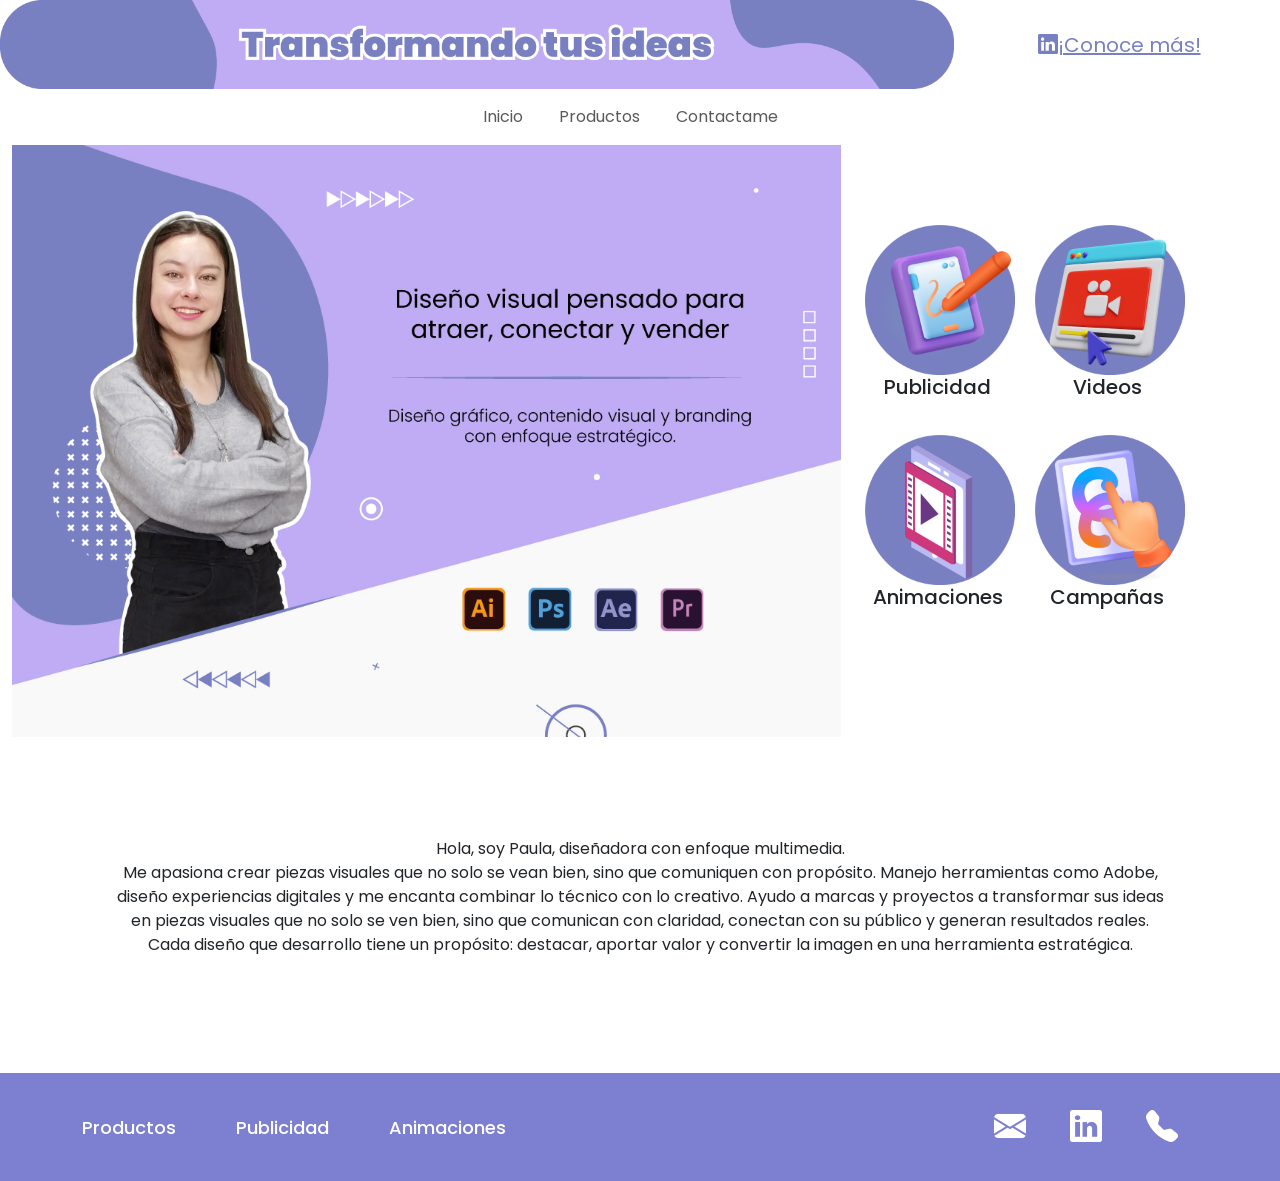
==== index.html @ ef555c79 "Add files via upload" ====
<!DOCTYPE html>
<html>
<head>
	<meta charset="utf-8">
	<meta name="viewport" content="width=device-width, initial-scale=1">
	<link rel="stylesheet" type="text/css" href="css/bootstrap.min.css">
        <link rel="stylesheet" type="text/css" href="css/estilos.css">
	<link rel="stylesheet" href="https://cdn.jsdelivr.net/npm/bootstrap-icons@1.13.1/font/bootstrap-icons.min.css">
    <link href="https://fonts.googleapis.com/css2?family=Poppins:wght@300;400;500;600;700&display=swap" rel="stylesheet">
	<title> Portafolio</title>
</head>
<body>
	<header class="row">
		<img src="img/BannerEncabezado.png" class="col-12 col-sm-12 col-md-12 col-lg-9 col-xl-9">

		<div id="red"  class="col-12 col-sm-12 col-md-12 col-lg-3 col-xl-3">
            <a href="https://www.linkedin.com/in/paula-andrea-pachon-velasquez-7541851b8/"><i class="bi bi-linkedin"></i>¡Conoce más!</a>
        </div>
 	</header>

            <nav class="navbar navbar-expand-lg">
              <div class="collapse navbar-collapse" id="navbarNav">
                <ul class="navbar-nav mx-auto">
                  <li class="nav-item active">
                     <a href="index.html" class="nav-link">Inicio</a>
                  </li>
                  <li class="nav-item active">
                    <a href="productos.html"  class="nav-link">Productos</a>
                  </li>
                  <li class="nav-item active">
                     <a href="contacto.html" class="nav-link">Contactame</a>
                  </li>
                
                  </li>
                </ul>
              </div>
            </nav>

<section>

         <main class="container-fluid">

     <div class="row">
    <!-- Columna izquierda con imagen y texto -->
    <div class="col-12 col-md-8">
      <img src="img/BannerPrincipalPortafolio.jpg" alt="" class="img-fluid">
    </div>

    <!-- Columna derecha con íconos -->
    <div class="col-12 col-md-4" id="menu-icon">
      <div class="row justify-content-end">
        <div class="col-6 col-md-6 text-center">
          <div class="icono-box">
            <img src="img/Imagenes.png" class="icono-img" alt="">
            <h5>Publicidad</h5>
          </div>
        </div>
        <div class="col-6 col-md-6 text-center">
          <div class="icono-box">
            <img src="img/IconoVideo.png" class="icono-img" alt="">
            <h5>Videos</h5>
          </div>
        </div>
      </div>

      <div class="row justify-content-end mt-3">
        <div class="col-6 col-md-6 text-center">
          <div class="icono-box">
            <img src="img/IconoAnimacion.png" class="icono-img" alt="">
            <h5>Animaciones</h5>
          </div>
        </div>
        <div class="col-6 col-md-6 text-center">
          <div class="icono-box">
            <img src="img/IconoCampanas.png" class="icono-img" alt="">
            <h5>Campañas</h5>
          </div>
        </div>
      </div>
    </div>
  </div>
        <p class="intro">
            Hola, soy Paula, diseñadora con enfoque multimedia. <br>  Me apasiona crear piezas visuales que no solo se vean bien, sino que comuniquen con propósito. Manejo herramientas como Adobe, diseño experiencias digitales y me encanta combinar lo técnico con lo creativo.  Ayudo a marcas y proyectos a transformar sus ideas en piezas visuales que no solo se ven bien, sino que comunican con claridad, conectan con su público y generan resultados reales. Cada diseño que desarrollo tiene un propósito: destacar, aportar valor y convertir la imagen en una herramienta estratégica.
        </p>
  </main>
</section>
		

<footer class="footer">

    <div class="container">
        <div class="row align-items-center">

            <!-- LINKS -->

            <div class="col-lg-8">
                <ul class="footer-menu">

                    <li><a href="#">Productos</a></li>
                    <li><a href="#">Publicidad</a></li>
                    <li><a href="#">Animaciones</a></li>

                </ul>

            </div>

            <div class="col-lg-4 text-lg-end text-center">

                <div class="footer-icons">

                    <a href="#"><i class="bi bi-envelope-fill"></i></a>
                    <a href="#"><i class="bi bi-linkedin"></i></a>
                    <a href="#"><i class="bi bi-telephone-fill"></i></a>

                </div>

            </div>

        </div>

    </div>

</footer>

<script src="js/bootstrap.min.js"></script>
</body>
</html>
---- css/estilos.css ----
body{
    font-family: 'Poppins', sans-serif;
}

#red{
	display: flex;
	justify-content: center;
	align-items: center;	
	font-size: 20px;
}

a{
	color: #7980C2;
	margin-right: 20px;
}

.nav.link:hover{
	color: #7980C2;
}


#menu-icon {
  padding-right: 100px;
  margin-top: 80px;
}

.icono-img {
  max-width: 150px;    /* tamaño adaptable */
  height: auto;
}

.icono-box {
  text-align: center;
  margin-bottom: 20px;
}

.intro{
	padding: 100px;
	text-align: center; important!
}

.footer{
    background: #7d7fd1;
    padding: 30px 0;
}

.footer-menu{
    display: flex;
    gap: 40px;
    list-style: none;
    padding: 0;
    margin: 0;
}

.footer-menu a{
    color: white;
    text-decoration: none;
    font-size: 18px;
    font-weight: 500;
}

.footer-icons a{
    color: white;
    font-size: 32px;
    margin-left: 20px;
}

}

.intro-productos p{
    max-width: 1000px;
    margin: auto;
    font-size: 18px;
    color: #444;
}

.producto-card img{
    border-radius: 5px;
    width: 100%;
}

.producto-texto{
    margin-top: 15px;
}

.producto-texto ul{
    padding-left: 18px;
}

.producto-texto li{
    font-size: 14px;
    margin-bottom: 8px;
    color: #333;
}

.contacto{
    min-height: 700px;
}

.contacto-img{
    max-width: 420px;
}

.formulario-contacto .form-control{
    border-radius: 20px;
    padding: 14px;
    border: 2px solid #d7d7d7;
    box-shadow: none;
}

.formulario-contacto .form-control:focus{
    border-color: #7d7fd1;
    box-shadow: none;
}

.btn-enviar{
    background: #7d7fd1;
    color: white;
    padding: 10px 60px;
    border-radius: 30px;
    font-weight: 600;
}

.btn-enviar:hover{
    background: #696bc2;
    color: white;
}
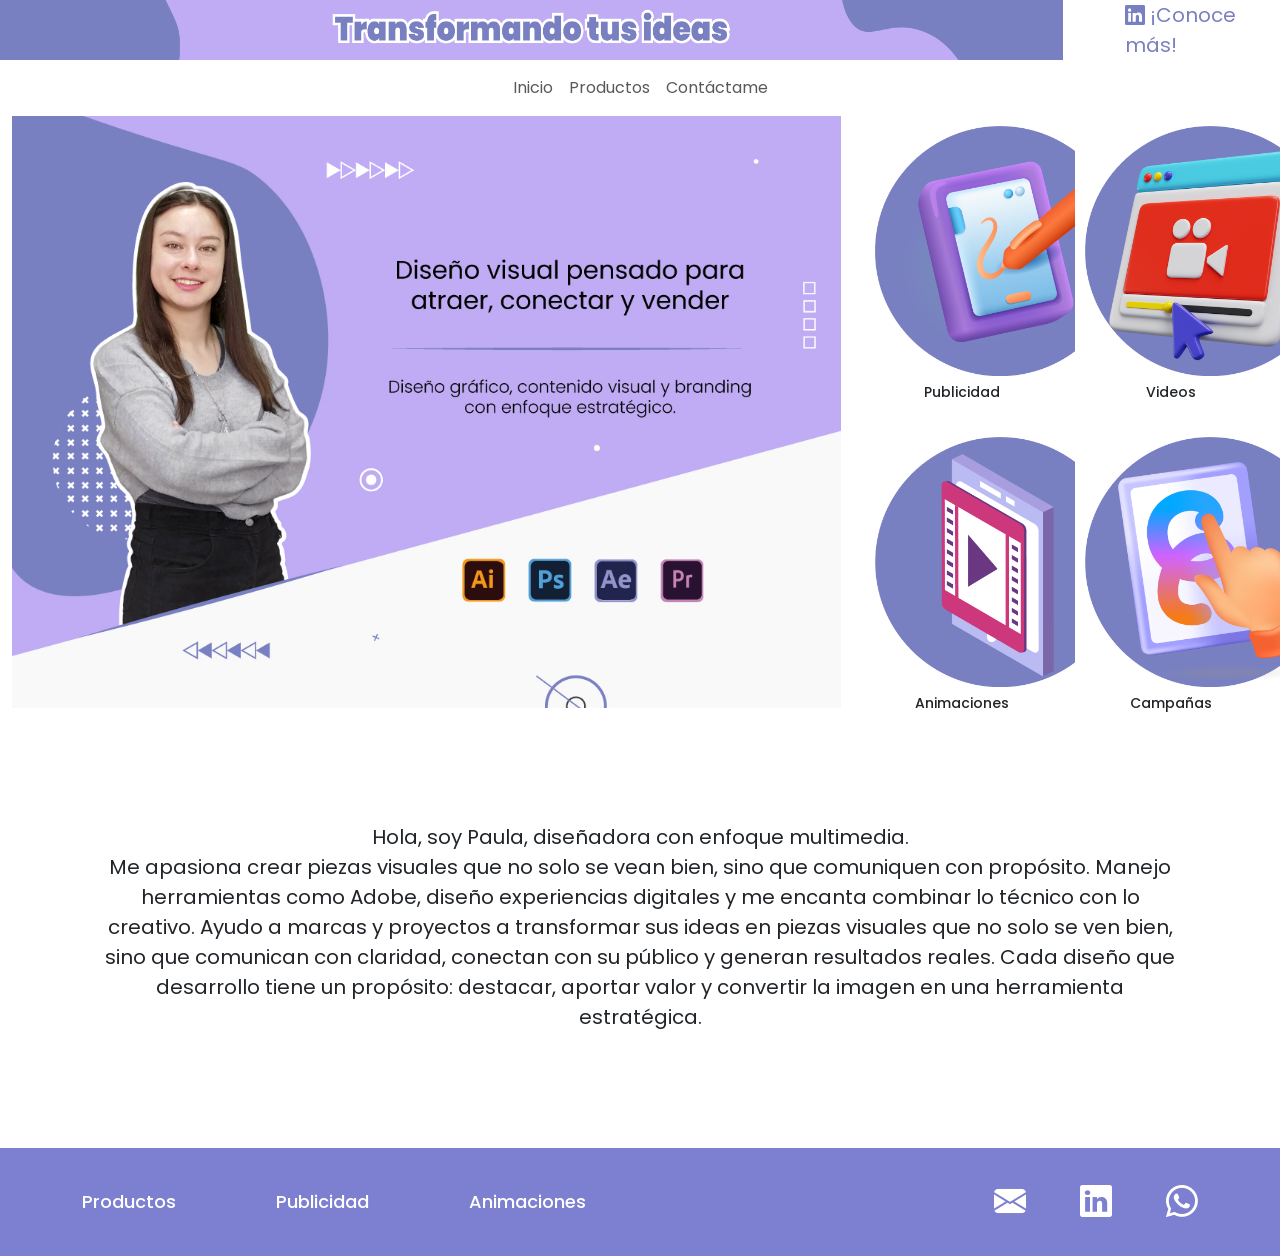
==== commit 70d4cf8e: "Add files via upload" ====
--- a/index.html
+++ b/index.html
@@ -1,90 +1,106 @@
 <!DOCTYPE html>
-<html>
+<html lang="es">
 <head>
-	<meta charset="utf-8">
-	<meta name="viewport" content="width=device-width, initial-scale=1">
-	<link rel="stylesheet" type="text/css" href="css/bootstrap.min.css">
-        <link rel="stylesheet" type="text/css" href="css/estilos.css">
-	<link rel="stylesheet" href="https://cdn.jsdelivr.net/npm/bootstrap-icons@1.13.1/font/bootstrap-icons.min.css">
-    <link href="https://fonts.googleapis.com/css2?family=Poppins:wght@300;400;500;600;700&display=swap" rel="stylesheet">
-	<title> Portafolio</title>
+  <meta charset="UTF-8">
+  <meta name="viewport" content="width=device-width, initial-scale=1.0">
+  <title>Portafolio Paula</title>
+
+  <link href="https://cdn.jsdelivr.net/npm/bootstrap@5.3.3/dist/css/bootstrap.min.css" rel="stylesheet">
+  <link rel="stylesheet" href="https://cdn.jsdelivr.net/npm/bootstrap-icons@1.11.3/font/bootstrap-icons.css">
+  <link href="https://fonts.googleapis.com/css2?family=Poppins:wght@300;400;500;600;700&display=swap" rel="stylesheet">
+  <link rel="stylesheet" href="css/estilos.css">
 </head>
+
 <body>
-	<header class="row">
-		<img src="img/BannerEncabezado.png" class="col-12 col-sm-12 col-md-12 col-lg-9 col-xl-9">
 
-		<div id="red"  class="col-12 col-sm-12 col-md-12 col-lg-3 col-xl-3">
-            <a href="https://www.linkedin.com/in/paula-andrea-pachon-velasquez-7541851b8/"><i class="bi bi-linkedin"></i>¡Conoce más!</a>
-        </div>
- 	</header>
 
-            <nav class="navbar navbar-expand-lg">
+  <header class="row">
+    <img src="img/BannerEncabezado.png" class="col-12 col-sm-12 col-md-12 col-lg-10 col-xl-10">
+    
+    <div id="red" class="col-12 col-sm-12 col-md-12 col-lg-2 col-xl-2">
+          <a href="https://www.linkedin.com/in/paula-andrea-pachon-velasquez-7541851b8/" class="linkedin-btn"  target="_blank">
+                <i class="bi bi-linkedin"></i> ¡Conoce más!
+          </a>
+   </div>
+
+          <nav class="navbar navbar-expand-lg">
+            <div class="container">
+
+              <button class="navbar-toggler" type="button" data-bs-toggle="collapse" data-bs-target="#navbarNav">
+                <span class="navbar-toggler-icon"></span>
+              </button>
+
               <div class="collapse navbar-collapse" id="navbarNav">
                 <ul class="navbar-nav mx-auto">
-                  <li class="nav-item active">
-                     <a href="index.html" class="nav-link">Inicio</a>
+                  <li class="nav-item">
+                    <a href="index.html" class="nav-link">Inicio</a>
                   </li>
-                  <li class="nav-item active">
-                    <a href="productos.html"  class="nav-link">Productos</a>
+                  <li class="nav-item">
+                    <a href="productos.html" class="nav-link">Productos</a>
                   </li>
-                  <li class="nav-item active">
-                     <a href="contacto.html" class="nav-link">Contactame</a>
-                  </li>
-                
+                  <li class="nav-item">
+                    <a href="contacto.html" class="nav-link">Contáctame</a>
                   </li>
                 </ul>
               </div>
-            </nav>
+            </div>
+          </nav>
 
-<section>
+  </header>
+
+
+              <section>
 
          <main class="container-fluid">
+                <div class="row ">
 
-     <div class="row">
-    <!-- Columna izquierda con imagen y texto -->
-    <div class="col-12 col-md-8">
-      <img src="img/BannerPrincipalPortafolio.jpg" alt="" class="img-fluid">
-    </div>
+                  <!-- Banner -->
+                  <div class="col-12 col-sm-12 col-md-12 col-lg-8 col-xl-8">
+                    <img src="img/BannerPrincipalPortafolio.jpg" class="img-fluid w-100 banner-principal" alt="">
+                  </div>
 
-    <!-- Columna derecha con íconos -->
-    <div class="col-12 col-md-4" id="menu-icon">
-      <div class="row justify-content-end">
-        <div class="col-6 col-md-6 text-center">
-          <div class="icono-box">
-            <img src="img/Imagenes.png" class="icono-img" alt="">
-            <h5>Publicidad</h5>
-          </div>
-        </div>
-        <div class="col-6 col-md-6 text-center">
-          <div class="icono-box">
-            <img src="img/IconoVideo.png" class="icono-img" alt="">
-            <h5>Videos</h5>
-          </div>
-        </div>
-      </div>
+                  <!-- Íconos -->
+                  <div class="col-12 col-md-4">
+                  <div class="row g-3" id="iconos-grid">
 
-      <div class="row justify-content-end mt-3">
-        <div class="col-6 col-md-6 text-center">
-          <div class="icono-box">
-            <img src="img/IconoAnimacion.png" class="icono-img" alt="">
-            <h5>Animaciones</h5>
-          </div>
-        </div>
-        <div class="col-6 col-md-6 text-center">
-          <div class="icono-box">
-            <img src="img/IconoCampanas.png" class="icono-img" alt="">
-            <h5>Campañas</h5>
-          </div>
-        </div>
-      </div>
-    </div>
-  </div>
-        <p class="intro">
-            Hola, soy Paula, diseñadora con enfoque multimedia. <br>  Me apasiona crear piezas visuales que no solo se vean bien, sino que comuniquen con propósito. Manejo herramientas como Adobe, diseño experiencias digitales y me encanta combinar lo técnico con lo creativo.  Ayudo a marcas y proyectos a transformar sus ideas en piezas visuales que no solo se ven bien, sino que comunican con claridad, conectan con su público y generan resultados reales. Cada diseño que desarrollo tiene un propósito: destacar, aportar valor y convertir la imagen en una herramienta estratégica.
-        </p>
-  </main>
+                    <div class="col-12 col-sm-6">
+                      <div class="icono-box">
+                         <a href="https://www.notion.so/1e796e13ef8f81adbee8f39c33a405eb?v=2c796e13ef8f809998db000c900b6c23" class="nav-link" target="_blank" ><img src="img/Imagenes.png" class="icono-img">
+                        <h6>Publicidad</h6></a> 
+                      </div>
+                    </div>
+
+                    <div class="col-12 col-sm-6">
+                      <div class="icono-box">
+                         <a href="https://www.youtube.com/@paulaandreapachonvelasquez7974" class="nav-link" target="_blank" ><img src="img/IconoVideo.png" class="icono-img">
+                        <h6>Videos</h6> </a> 
+                      </div>
+                    </div>
+
+                    <div class="col-12 col-sm-6">
+                      <div class="icono-box">
+                        <a href="https://www.notion.so/2cd96e13ef8f80de8830eb8a24590d20?v=2cd96e13ef8f81619575000c5c16c034" class="nav-link" target="_blank" ><img src="img/IconoAnimacion.png" class="icono-img">
+                        <h6>Animaciones</h6></a> 
+                      </div>
+                    </div>
+
+                    <div class="col-12 col-sm-6">
+                      <div class="icono-box">
+                        <a href="https://www.notion.so/2cd96e13ef8f80a793ace0d6609a33bc?v=2cd96e13ef8f811b8f7f000c90b1c86e" class="nav-link" target="_blank"><img src="img/IconoCampanas.png" class="icono-img">
+                        <h6>Campañas</h6></a> 
+                      </div>
+                    </div>
+
+                  </div>
+                </div>
+                  
+                      <p class="intro">
+                          Hola, soy Paula, diseñadora con enfoque multimedia. <br>  Me apasiona crear piezas visuales que no solo se vean bien, sino que comuniquen con propósito. Manejo herramientas como Adobe, diseño experiencias digitales y me encanta combinar lo técnico con lo creativo.  Ayudo a marcas y proyectos a transformar sus ideas en piezas visuales que no solo se ven bien, sino que comunican con claridad, conectan con su público y generan resultados reales. Cada diseño que desarrollo tiene un propósito: destacar, aportar valor y convertir la imagen en una herramienta estratégica.
+                      </p>
+                </main>
 </section>
-		
+    
+
 
 <footer class="footer">
 
@@ -92,36 +108,29 @@
         <div class="row align-items-center">
 
             <!-- LINKS -->
-
             <div class="col-lg-8">
                 <ul class="footer-menu">
-
-                    <li><a href="#">Productos</a></li>
-                    <li><a href="#">Publicidad</a></li>
-                    <li><a href="#">Animaciones</a></li>
+                    <li><a href="productos.html" target="_blank">Productos</a></li>
+                    <li><a href="https://www.notion.so/1e796e13ef8f81adbee8f39c33a405eb?v=2c796e13ef8f809998db000c900b6c23" target="_blank">Publicidad</a></li>
+                    <li><a href="https://www.notion.so/2cd96e13ef8f80de8830eb8a24590d20?v=2cd96e13ef8f81619575000c5c16c034" target="_blank">Animaciones</a></li>
 
                 </ul>
-
             </div>
 
             <div class="col-lg-4 text-lg-end text-center">
-
                 <div class="footer-icons">
 
-                    <a href="#"><i class="bi bi-envelope-fill"></i></a>
-                    <a href="#"><i class="bi bi-linkedin"></i></a>
-                    <a href="#"><i class="bi bi-telephone-fill"></i></a>
-
+                    <a href="mailto:paulapachonv24@gmail.com"><i class="bi bi-envelope-fill"></i></a>
+                    <a href="https://www.linkedin.com/in/paula-andrea-pachon-velasquez-7541851b8/"><i class="bi bi-linkedin"></i></a>
+                    <a href=" https://wa.me/57108176114"><i class="bi bi-whatsapp"></i></a>
                 </div>
-
             </div>
-
         </div>
-
     </div>
 
 </footer>
+<!-- Bootstrap JS -->
+<script src="https://cdn.jsdelivr.net/npm/bootstrap@5.3.3/dist/js/bootstrap.bundle.min.js"></script>
 
-<script src="js/bootstrap.min.js"></script>
 </body>
 </html>
--- a/css/estilos.css
+++ b/css/estilos.css
@@ -1,72 +1,65 @@
-
-body{
-    font-family: 'Poppins', sans-serif;
+body {
+  font-family: 'Poppins', sans-serif;
 }
 
-#red{
-	display: flex;
-	justify-content: center;
-	align-items: center;	
-	font-size: 20px;
+/* LinkedIn */
+#red {
+  display: flex;
+  align-items: center;
+  padding-left: 50px;
 }
 
-a{
-	color: #7980C2;
-	margin-right: 20px;
+.linkedin-btn {
+  color: #7980C2;
+  text-decoration: none;
+  font-size: 20px;
+  transition: 0.3s;
 }
 
-.nav.link:hover{
-	color: #7980C2;
+.linkedin-btn:hover {
+  color: #000;
 }
 
 
-#menu-icon {
-  padding-right: 100px;
-  margin-top: 80px;
+.icono-box {
+  background: white;
+  padding: 10px;
+  transition: 0.3s;
+  cursor: pointer;
+  height: 100%;
+  text-align: center;
 }
 
 .icono-img {
-  max-width: 150px;    /* tamaño adaptable */
+  width: 250px;
   height: auto;
+  margin-bottom: 8px;
 }
 
-.icono-box {
-  text-align: center;
-  margin-bottom: 20px;
+.icono-box h6 {
+  font-size: 14px;
+  margin: 0;
+}
+
+.icono-box:hover {
+  transform: translateY(-5px);
+  box-shadow: 0 8px 20px rgba(0,0,0,0.1);
+}
+
+/* Responsive */
+@media (max-width: 768px) {
+  #menu-icon .row {
+    margin-bottom: 10px;
+  }
 }
 
 .intro{
-	padding: 100px;
-	text-align: center; important!
+  font-size: 20px;
+  padding: 100px;
+  text-align: center; important!
+
 }
 
-.footer{
-    background: #7d7fd1;
-    padding: 30px 0;
-}
-
-.footer-menu{
-    display: flex;
-    gap: 40px;
-    list-style: none;
-    padding: 0;
-    margin: 0;
-}
-
-.footer-menu a{
-    color: white;
-    text-decoration: none;
-    font-size: 18px;
-    font-weight: 500;
-}
-
-.footer-icons a{
-    color: white;
-    font-size: 32px;
-    margin-left: 20px;
-}
-
-}
 
 .intro-productos p{
     max-width: 1000px;
@@ -128,3 +121,28 @@
 }
 
 
+.footer{
+    background: #7d7fd1;
+    padding: 30px 0;
+}
+
+.footer-menu{
+    display: flex;
+    gap: 100px;
+    list-style: none;
+    padding: 0;
+    margin: 0;
+}
+
+.footer-menu a{
+    color: white;
+    text-decoration: none;
+    font-size: 18px;
+    font-weight: 500;
+}
+
+.footer-icons a{
+    color: white;
+    font-size: 32px;
+    margin-left: 50px;
+}
